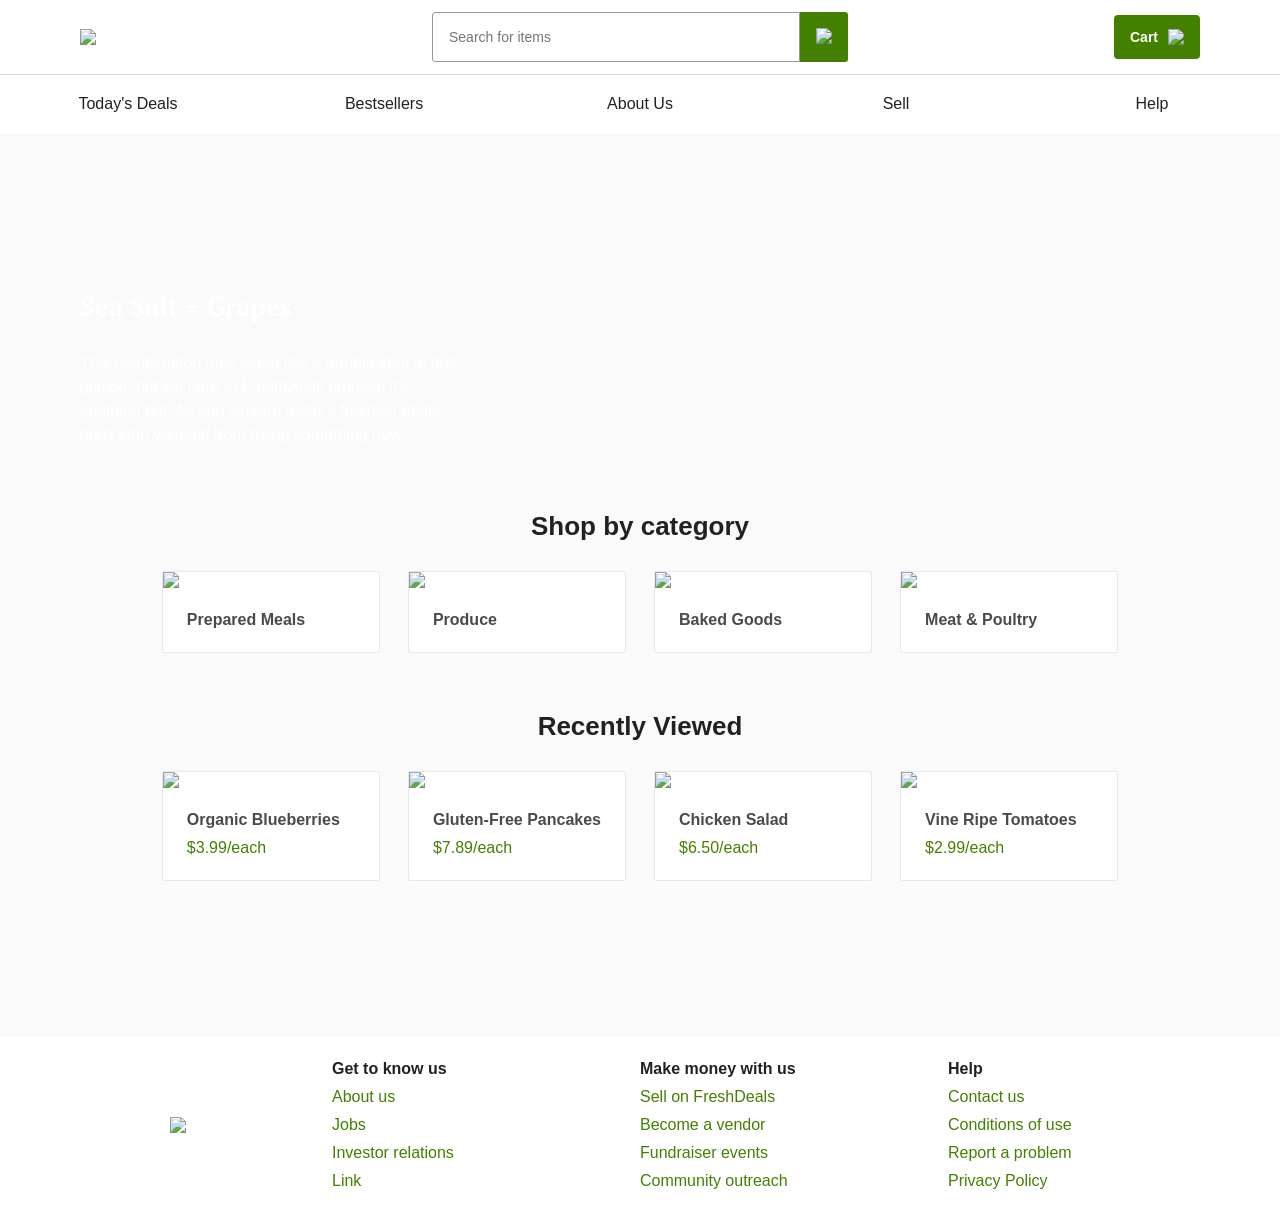
==== index.html @ 38577482 "Starting Point of all assets for this project" ====
<!DOCTYPE html>
<html>
<head>
  <title>FreshDeals</title>
  <link rel="stylesheet" type="text/css" href="resources/css/reset.css">
  <link rel="stylesheet" type="text/css" href="resources/css/base.css">
  <link rel="stylesheet" type="text/css" href="resources/css/index.css">
  <link href="https://fonts.googleapis.com/css?family=PT+Serif:700" rel="stylesheet">
</head>
<body>
  <div class="container">

    <!-- Header -->

    <header>
      <div class="image-container">
        <a href="index.html"><img src="resources/img/logo.svg"></a>
      </div>
      <div class="search-bar">
        <input type="text" name="search" placeholder="Search for items">
        <a href="" class="button"><img src="resources/img/search.svg"></a>
      </div>
      <a href="" class="button cart">Cart <img src="resources/img/cart.svg"></a>
    </header>
    <nav>
      <a href="deals.html">Today's Deals</a>
      <a href="bestsellers.html">Bestsellers</a>
      <a href="about.html">About Us</a>
      <a href="sell.html">Sell</a>
      <a href="#">Help</a>
    </nav>

    <!-- Hero Section -->

    <div id="main" class="landing">
      <div class="hero">
        <h2>Sea Salt + Grapes</h2>
        <p>This combination may seem like a terrible idea at first glance, but we here at FreshDeals promise it's anything but. As you explore today's freshest deals, don't stop yourself from trying something new!</p>
      </div>

    <!-- Products Preview Section -->

      <div class="products">

        <!-- Product Categories -->

        <h2>Shop by category</h2>
        <div class="product-list categories">
          <a href="#" class="product-item">
            <div class="image-container">
              <img src="resources/img/meals.png">
            </div>
            <div class="description">
              <h3>Prepared Meals</h3>
            </div>
          </a>
          <a href="#" class="product-item">
            <div class="image-container">
              <img src="resources/img/produce.png">
            </div>
            <div class="description">
              <h3>Produce</h3>
            </div>
          </a>
          <a href="#" class="product-item">
            <div class="image-container">
              <img src="resources/img/baked.png">
            </div>
            <div class="description">
              <h3>Baked Goods</h3>
            </div>
          </a>
          <a href="#" class="product-item">
            <div class="image-container">
              <img src="resources/img/meat.png">
            </div>
            <div class="description">
              <h3>Meat & Poultry</h3>
            </div>
          </a>
        </div>

        <!-- Recently Viewed Products -->

        <h2>Recently Viewed</h2>
        <div class="product-list">
          <a href="./blueberries.html" class="product-item">
            <div class="image-container">
              <img src="resources/img/blueberries.png">
            </div>
            <div class="description">
              <h3>Organic Blueberries</h3>
              <span class="price">$3.99/each</span>
            </div>
          </a>
          <a href="#" class="product-item">
            <div class="image-container">
              <img src="resources/img/pancakes.png">
            </div>
            <div class="description">
              <h3>Gluten-Free Pancakes</h3>
              <span class="price">$7.89/each</span>
            </div>
          </a>
          <a href="#" class="product-item">
            <div class="image-container">
              <img src="resources/img/salad.png">
            </div>
            <div class="description">
              <h3>Chicken Salad</h3>
              <span class="price">$6.50/each</span>
            </div>
          </a>
          <a href="#" class="product-item">
            <div class="image-container">
              <img src="resources/img/tomatoes.png">
            </div>
            <div class="description">
              <h3>Vine Ripe Tomatoes</h3>
              <span class="price">$2.99/each</span>
            </div>
          </a>
        </div>
      </div>
    </div>

    <!-- Footer -->

    <footer>
      <img src="resources/img/logo.svg">
      <div class="links">
        <h4>Get to know us</h4>
        <a href="#">About us</a>
        <a href="jobs.html">Jobs</a>
        <a href="#">Investor relations</a>
        <a href="#">Link</a>
      </div>
      <div class="links">
        <h4>Make money with us</h4>
        <a href="sell.html">Sell on FreshDeals</a>
        <a href="#">Become a vendor</a>
        <a href="#">Fundraiser events</a>
        <a href="#">Community outreach</a>
      </div>
      <div class="links">
        <h4>Help</h4>
        <a href="#">Contact us</a>
        <a href="#">Conditions of use</a>
        <a href="#">Report a problem</a>
        <a href="#">Privacy Policy</a>
      </div>
    </footer>
  </div>
</body>
</html>
---- resources/css/base.css ----
@font-face {
  font-family: 'Arial-MT' ;
  src: url('../fonts/ari.ttf') format('truetype');
}

/* Site-Wide Styles */

html {
  font-size: 16px;
}

body {
  font-family: 'Arial-MT', sans-serif;
  color: hsla(0, 0%, 13%, 1);
}

a {
  text-decoration: none;
  transition: .3s;
}

a:hover {
  color: hsla(0, 0%, 13%, .6);
}

h1,
h2,
h3,
h4 {
  font-weight: bold;
}

input,
textarea,
select {
  border: solid 1px hsla(0, 0%, 59%, 1);
  border-radius: 3px;
  padding: 1rem;
}

/* Reusable Component - Button */

.button {
  border-radius: 4px;
  background-color: hsla(88, 100%, 25%, 1);
  text-align: center;
  font-weight: bold;
  color: hsla(0, 0%, 100%, 1);
  transition: .25s;
}

.button:hover {
  background-color: hsla(88, 100%, 25%, .8);
  color: hsla(0, 0%, 100%, 1);
}

/* Reusable Component - Image Container */

.image-container {
  overflow: hidden;
}

.image-container img {
  display: block;
  max-width: 100%;
  height: auto;
}

/* Reusable Component - Product List */

.product-list-section {
  padding: 2rem 5rem 3.75rem 5rem;
}

.product-list {
  display: grid;
  grid-template-columns: repeat(3, 1fr);
  grid-gap: 1.5rem 1.75rem;
  margin-bottom: 3.75rem;
}

.product-item {
  border-radius: 2px;
  background-color: hsla(0, 0%, 100%, 1);;
  border: solid 1px hsla(0, 0%, 91%, 1);
}

.product-item .description {
  padding: 1.5rem;
  text-align: left;
}

.product-item h3 {
  margin-bottom: .75rem;
  color: hsla(0, 0%, 29%, 1);
}

.product-item .price {
  color: hsla(88, 100%, 25%, 1);
}

@media only screen and (max-width: 1100px) {
  .product-list {
    grid-template-columns: repeat(2, 1fr);
  }
}

@media only screen and (max-width: 680px) {
  .product-list {
    grid-template-columns: 1fr;
  }
}

/* Reusable Component - Form Field With Label */
.field {
  display: flex;
  flex-direction: column;
}

.field label {
  padding-bottom: .75rem;
}

/* Site-Wide Grid */

.container {
  display: grid;
  grid-template-areas: 'header'
                       'nav'
                       'main'
                       'footer';
}

/* Header */

header {
  grid-area: header;
  display: grid;
  grid-template-columns: 22rem 1fr 22rem;
  align-items: center;
  padding: .75rem 5rem;
  font-size: .875rem;
}

.search-bar {
  display: flex;
  width: 100%;
}

.search-bar input {
  flex-grow: 1;
  border-top-right-radius: 0;
  border-bottom-right-radius: 0;
}

.search-bar .button {
  border-radius: 0 3px 3px 0;
  padding: 1rem;
}

.search-bar .button img {
  vertical-align: middle;
}

.cart {
  justify-self: end;
  display: flex;
  align-items: center;
  padding: .875rem 1rem;
}

.cart img {
  padding-left: .625rem;
}

nav {
  display: grid;
  grid-template-columns: repeat(5, 1fr);
  justify-items: center;
  grid-area: nav;
  border-top: 1px solid hsla(0, 0%, 85%, 1);;
  padding: 1.3125rem 0;
}

nav a:visted {
  color: hsla(0, 0%, 13%, 1);
}

@media only screen and (max-width: 1100px) {
  header {
    grid-gap: 1rem;
    grid-template-columns: 1fr;
    justify-items: center;
  }

  .cart {
    justify-self: auto;
  }
}

@media only screen and (max-width: 700px) {
  nav {
    grid-template-columns: 1fr;
    grid-gap: .75rem;
  }
}

/* Main Section */

#main {
  grid-area: main;
  display: grid;
  justify-items: center;
  text-align: center;
  background-color: hsla(0, 0%, 98%, 1);
}

#main h2 {
  margin-bottom: 2rem;
  font-size: 1.625rem;
}

#main .button {
  box-sizing: border-box;
  width: 14.375rem;
  padding: .875rem 0;
}

/* Footer */

footer {
  grid-area: footer;
  display: grid;
  grid-template-columns: repeat(4, 1fr);
  grid-gap: 2rem 0;
  padding: 1.5rem;
}

footer img {
  align-self: center;
  justify-self: center;
}

footer .links {
  display: grid;
  grid-gap: .75rem
}

footer a {
  color: hsla(88, 100%, 25%, 1);
}

@media only screen and (max-width: 810px) {
  footer {
    grid-template-columns: repeat(3, 1fr);
  }

  footer img {
    grid-column: 1 / span 3;
  }
}

@media only screen and (max-width: 490px) {
  footer {
    grid-template-columns: 1fr;
    justify-items: center;
    text-align: center;
  }

  footer img {
    grid-column: auto;
  }
}
---- resources/css/index.css ----
.hero {
  width: 100%;
  height: 21.75rem;
  padding-left: 10rem;
  background-image: url('../img/hero.png');
  background-repeat: no-repeat;
  background-size: cover;
  background-position: center;
  text-align: left;
  color: hsla(0, 0%, 100%, 1);;
}

.blueberry {
  background-image: url('https://content.codecademy.com/courses/ui-breadcrumbs/blueberry-hero.png');
}

.hero h2 {
  padding-top: 10rem;
  font-family: 'PT Serif', serif;
  font-size: 2.25rem;
}

.hero p {
  width: 24.125rem;
  line-height: 1.5;
}

.products {
  padding: 0 5rem 6rem 5rem;
}

.products h2 {
  margin-top: 2rem;
  font-size: 1.625rem;
}

.landing .product-list {
  grid-template-columns: repeat(4, 1fr);
}

.categories h3 {
  margin-bottom: 0;
}

@media only screen and (max-width: 1020px) {
  .landing .product-list {
    grid-template-columns: repeat(3, 1fr);
  }
}


@media only screen and (max-width: 760px) {
  .landing .product-list {
    grid-template-columns: repeat(2, 1fr);
  }
}

@media only screen and (max-width: 565px) {
  .hero {
    padding-left: 0;
    text-align: center;
  }

  .hero h2 {
    padding-top: 7rem;
  }

  .hero p {
    width: 90%;
    margin: auto;
  }
}

@media only screen and (max-width: 470px) {
  .landing .product-list {
    grid-template-columns: 1fr;
  }
}
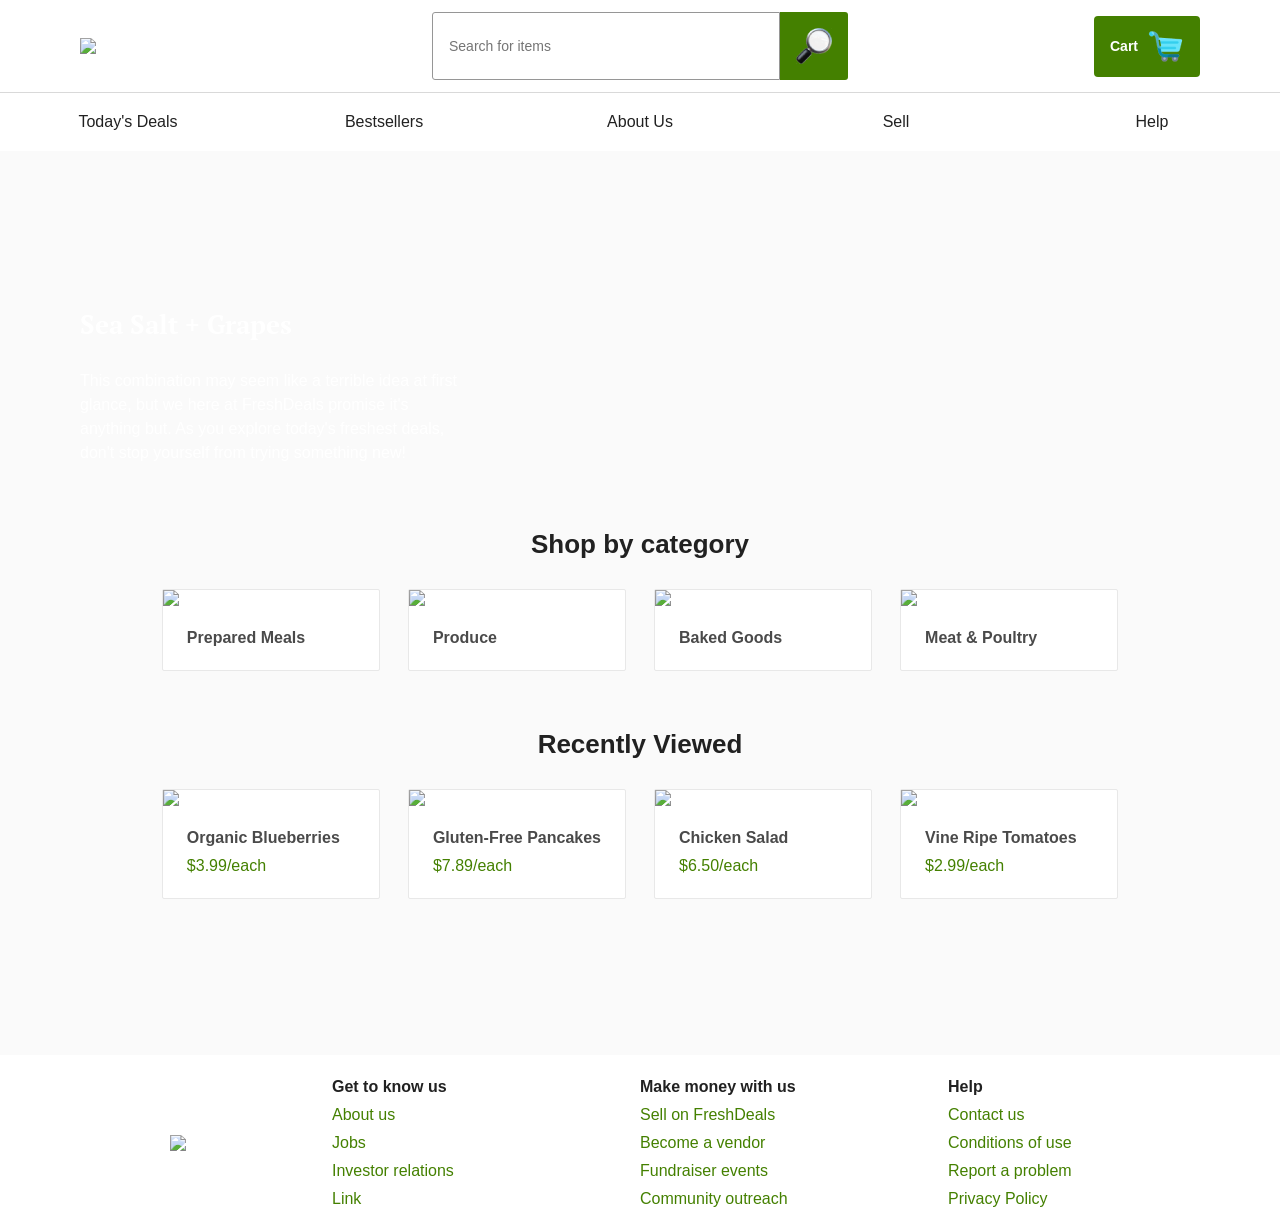
==== commit 24dd0439: "Updated : June 25th 2026 4:03pm" ====
--- a/index.html
+++ b/index.html
@@ -14,13 +14,13 @@
 
     <header>
       <div class="image-container">
-        <a href="index.html"><img src="resources/img/logo.svg"></a>
+        <a href="index.html"><img src="https://content.codecademy.com/courses/ui-breadcrumbs/logo.svg"></a>
       </div>
       <div class="search-bar">
         <input type="text" name="search" placeholder="Search for items">
-        <a href="" class="button"><img src="resources/img/search.svg"></a>
+        <a href="" class="button"><img src="resources/images/magnifying_glass.png"></a>
       </div>
-      <a href="" class="button cart">Cart <img src="resources/img/cart.svg"></a>
+      <a href="" class="button cart">Cart <img src="resources/images/cart.png"></a>
     </header>
     <nav>
       <a href="deals.html">Today's Deals</a>
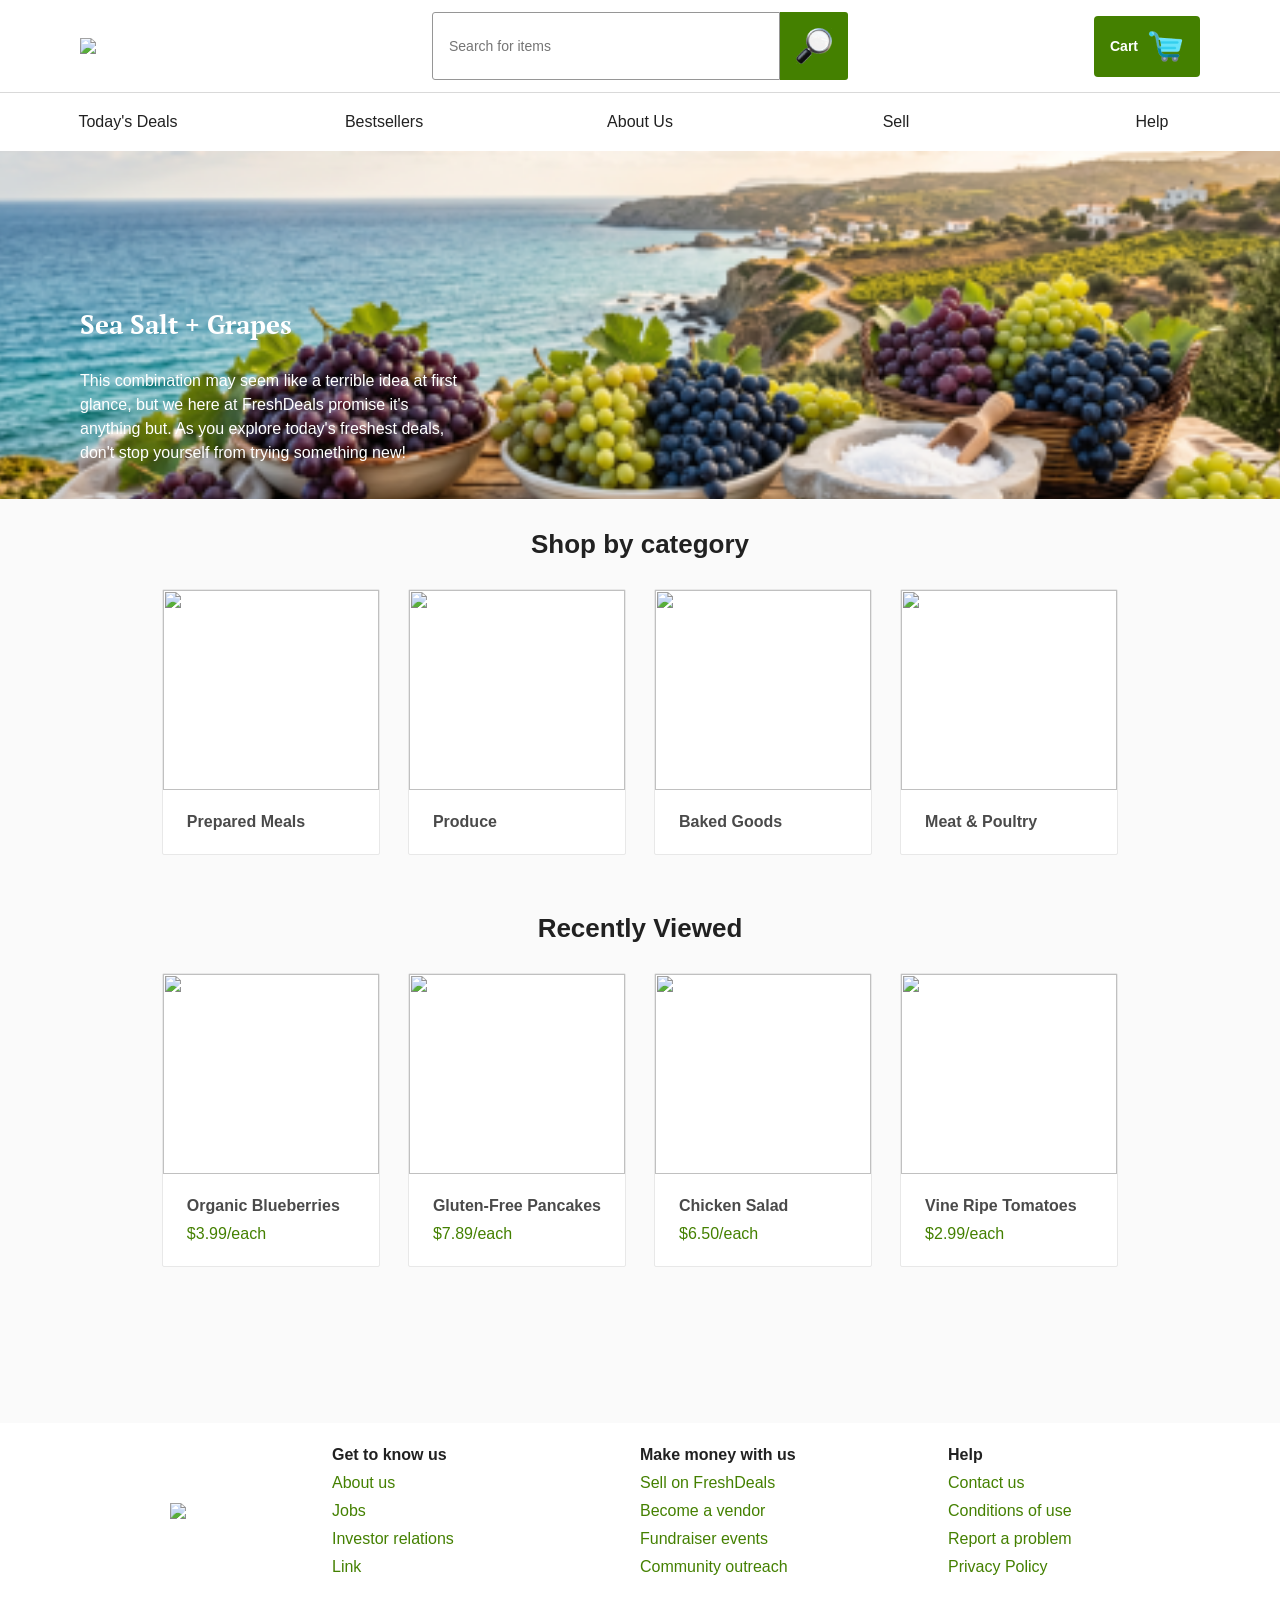
==== commit 4dcae1bb: "Updated : June 26 2026 3:29pm" ====
--- a/index.html
+++ b/index.html
@@ -18,9 +18,9 @@
       </div>
       <div class="search-bar">
         <input type="text" name="search" placeholder="Search for items">
-        <a href="" class="button"><img src="resources/images/magnifying_glass.png"></a>
+        <a href="" class="button"><img src="resources/img/magnifying_glass.png"></a>
       </div>
-      <a href="" class="button cart">Cart <img src="resources/images/cart.png"></a>
+      <a href="" class="button cart">Cart <img src="resources/img/cart.png"></a>
     </header>
     <nav>
       <a href="deals.html">Today's Deals</a>
--- a/resources/css/index.css
+++ b/resources/css/index.css
@@ -2,7 +2,8 @@
   width: 100%;
   height: 21.75rem;
   padding-left: 10rem;
-  background-image: url('../img/hero.png');
+  background-image: url('../img/sea_grapes.png');
+  background-color: #f0f0f0;
   background-repeat: no-repeat;
   background-size: cover;
   background-position: center;
@@ -76,3 +77,10 @@
     grid-template-columns: 1fr;
   }
 }
+
+.product-item .image-container img {
+  width: 100%;
+  height: 12.5rem; /* Keeps a unified grid height */
+  object-fit: cover; /* Crops excess edges cleanly without distortion */
+  display: block;
+}
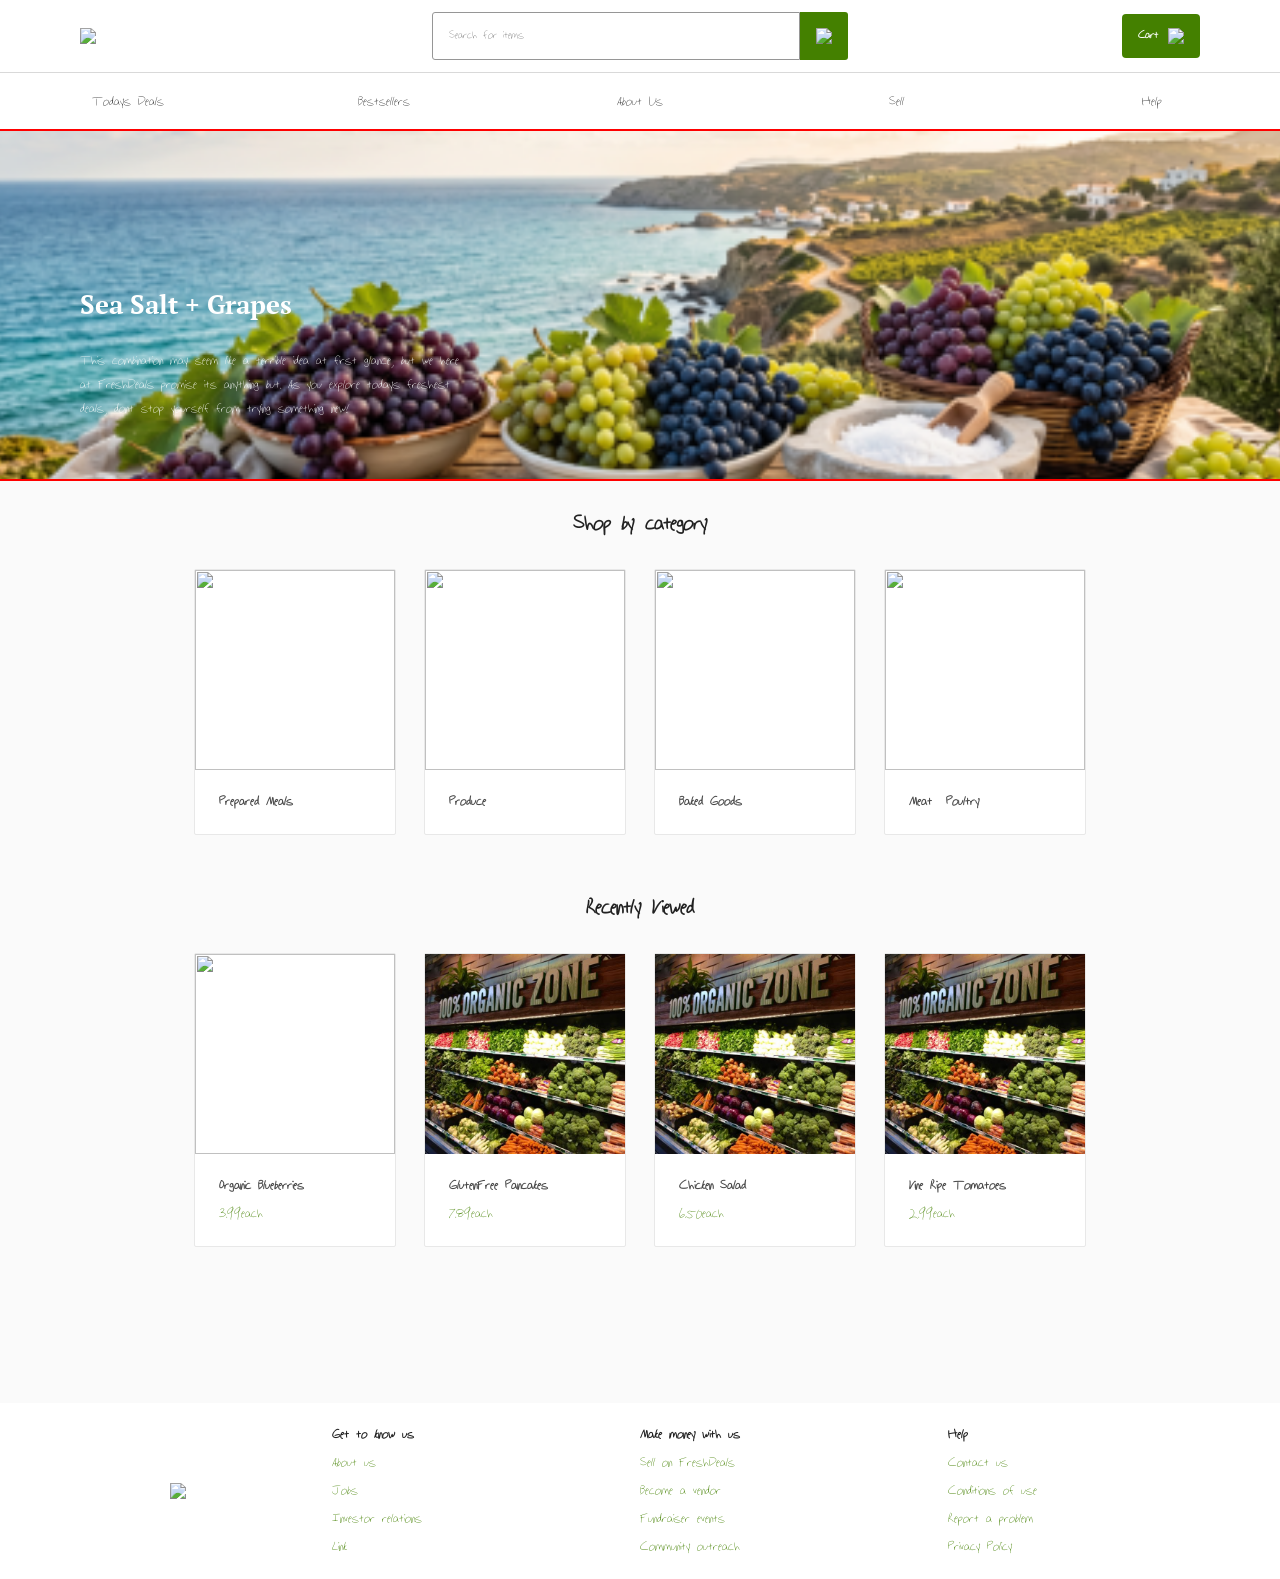
==== commit 62272384: "Updated : June 27th 2026 10:50am" ====
--- a/index.html
+++ b/index.html
@@ -18,10 +18,11 @@
       </div>
       <div class="search-bar">
         <input type="text" name="search" placeholder="Search for items">
-        <a href="" class="button"><img src="resources/img/magnifying_glass.png"></a>
+        <a href="" class="button"><img src="https://content.codecademy.com/courses/ui-breadcrumbs/search.svg"></a>
       </div>
-      <a href="" class="button cart">Cart <img src="resources/img/cart.png"></a>
+      <a href="" class="button cart">Cart <img src="https://content.codecademy.com/courses/ui-breadcrumbs/cart.svg"></a>
     </header>
+
     <nav>
       <a href="deals.html">Today's Deals</a>
       <a href="bestsellers.html">Bestsellers</a>
@@ -48,7 +49,7 @@
         <div class="product-list categories">
           <a href="#" class="product-item">
             <div class="image-container">
-              <img src="resources/img/meals.png">
+              <img src="https://png.pngtree.com/png-clipart/20210308/original/pngtree-fruit-combination-illustration-illustration-png-image_5753448.jpg">
             </div>
             <div class="description">
               <h3>Prepared Meals</h3>
@@ -56,7 +57,7 @@
           </a>
           <a href="#" class="product-item">
             <div class="image-container">
-              <img src="resources/img/produce.png">
+              <img src="https://png.pngtree.com/png-clipart/20210308/original/pngtree-fruit-combination-illustration-illustration-png-image_5753448.jpg">
             </div>
             <div class="description">
               <h3>Produce</h3>
@@ -64,7 +65,7 @@
           </a>
           <a href="#" class="product-item">
             <div class="image-container">
-              <img src="resources/img/baked.png">
+              <img src="https://png.pngtree.com/png-clipart/20210308/original/pngtree-fruit-combination-illustration-illustration-png-image_5753448.jpg">
             </div>
             <div class="description">
               <h3>Baked Goods</h3>
@@ -72,7 +73,7 @@
           </a>
           <a href="#" class="product-item">
             <div class="image-container">
-              <img src="resources/img/meat.png">
+              <img src="https://png.pngtree.com/png-clipart/20210308/original/pngtree-fruit-combination-illustration-illustration-png-image_5753448.jpg">
             </div>
             <div class="description">
               <h3>Meat & Poultry</h3>
@@ -86,7 +87,7 @@
         <div class="product-list">
           <a href="./blueberries.html" class="product-item">
             <div class="image-container">
-              <img src="resources/img/blueberries.png">
+              <img src="https://www.handpickednursery.com/cdn/shop/files/ConcordSeededGrapes_2400x.png?v=1752182702">
             </div>
             <div class="description">
               <h3>Organic Blueberries</h3>
@@ -95,7 +96,7 @@
           </a>
           <a href="#" class="product-item">
             <div class="image-container">
-              <img src="resources/img/pancakes.png">
+              <img src="resources/img/store.jpeg">
             </div>
             <div class="description">
               <h3>Gluten-Free Pancakes</h3>
@@ -104,7 +105,7 @@
           </a>
           <a href="#" class="product-item">
             <div class="image-container">
-              <img src="resources/img/salad.png">
+              <img src="resources/img/store.jpeg">
             </div>
             <div class="description">
               <h3>Chicken Salad</h3>
@@ -113,7 +114,7 @@
           </a>
           <a href="#" class="product-item">
             <div class="image-container">
-              <img src="resources/img/tomatoes.png">
+              <img src="resources/img/store.jpeg">
             </div>
             <div class="description">
               <h3>Vine Ripe Tomatoes</h3>
@@ -127,7 +128,7 @@
     <!-- Footer -->
 
     <footer>
-      <img src="resources/img/logo.svg">
+      <img src="https://content.codecademy.com/courses/ui-breadcrumbs/logo.svg">
       <div class="links">
         <h4>Get to know us</h4>
         <a href="#">About us</a>
--- a/resources/css/base.css
+++ b/resources/css/base.css
@@ -1,6 +1,6 @@
 @font-face {
   font-family: 'Arial-MT' ;
-  src: url('../fonts/ari.ttf') format('truetype');
+  src: url('../fonts/Aries.ttf') format('truetype');
 }
 
 /* Site-Wide Styles */
--- a/resources/css/index.css
+++ b/resources/css/index.css
@@ -8,19 +8,20 @@
   background-size: cover;
   background-position: center;
   text-align: left;
-  color: hsla(0, 0%, 100%, 1);;
+  color: hsla(0, 0%, 100%, 1);
+  outline: solid 2px red;
 }
 
 .blueberry {
   background-image: url('https://content.codecademy.com/courses/ui-breadcrumbs/blueberry-hero.png');
-}
+} 
 
 .hero h2 {
   padding-top: 10rem;
   font-family: 'PT Serif', serif;
   font-size: 2.25rem;
 }
-
+ 
 .hero p {
   width: 24.125rem;
   line-height: 1.5;
@@ -83,4 +84,5 @@
   height: 12.5rem; /* Keeps a unified grid height */
   object-fit: cover; /* Crops excess edges cleanly without distortion */
   display: block;
-}+}
+
